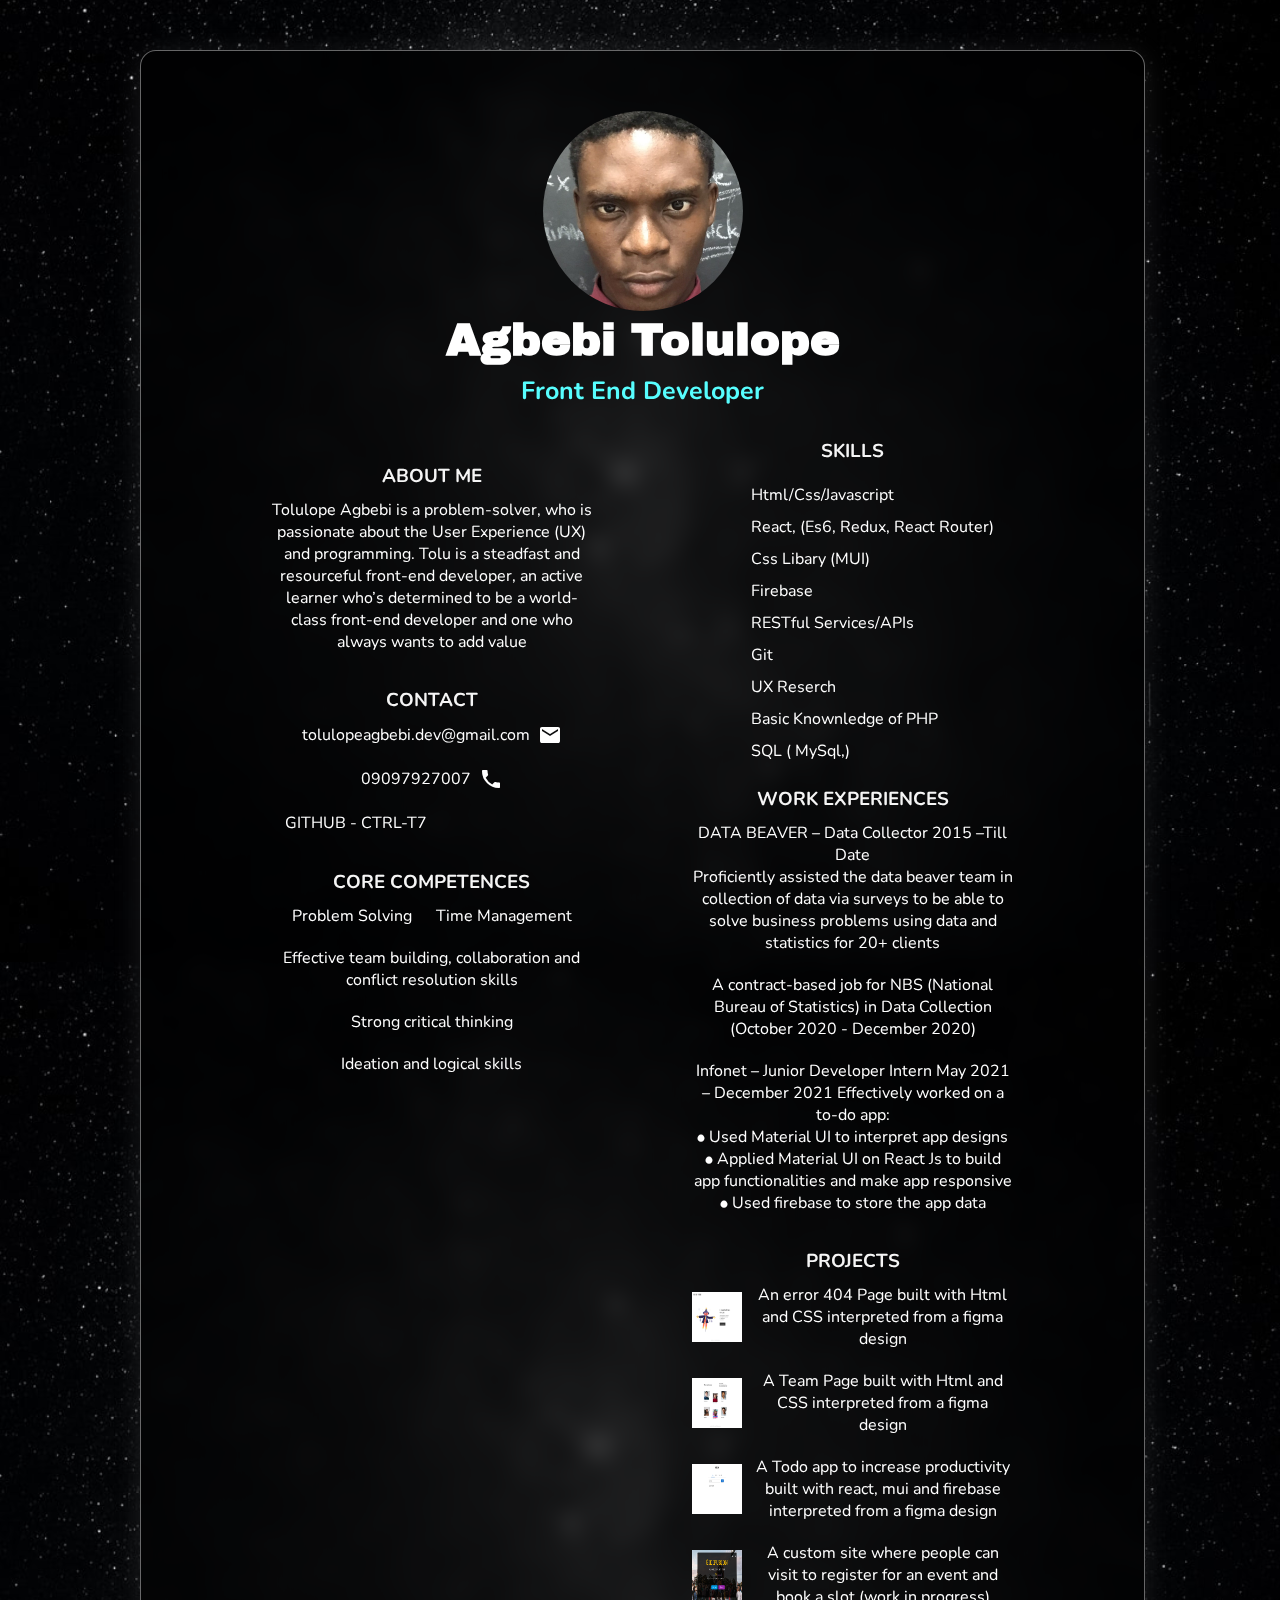
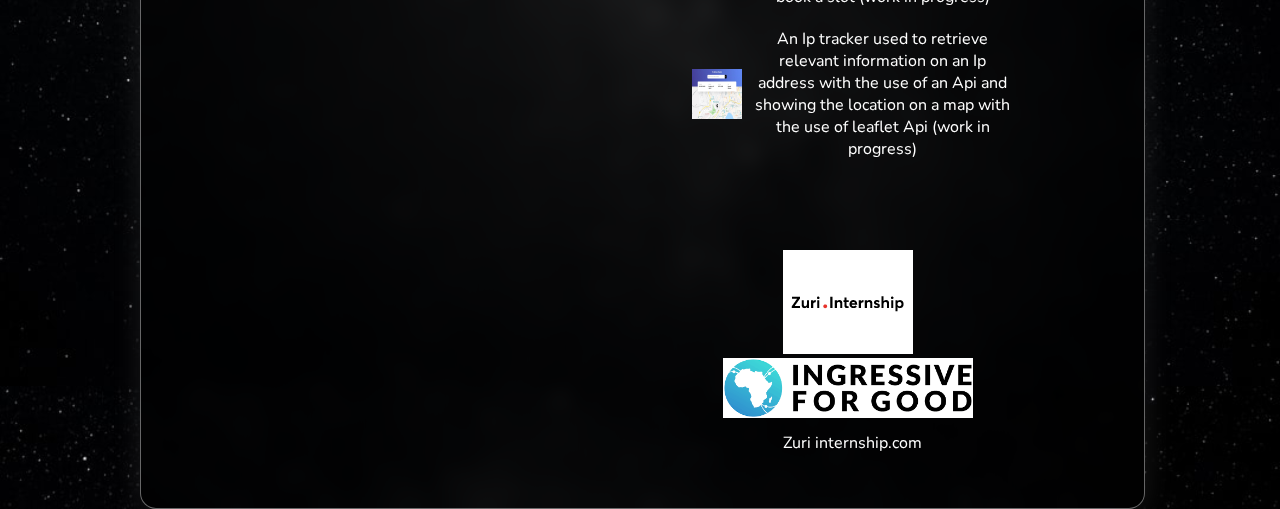
==== index.html @ 1a8da859 "Initial commit" ====
<!DOCTYPE html>
<html>
<head>
    
    <link rel="stylesheet" href="Resume.css">
    <link
    rel="stylesheet"
    href="https://cdnjs.cloudflare.com/ajax/libs/animate.css/4.1.1/animate.min.css"
  />
    
    <link rel="stylesheet" href="https://fonts.googleapis.com/icon?family=Material+Icons">
    <link rel="preconnect" href="https://fonts.googleapis.com">
<link rel="preconnect" href="https://fonts.gstatic.com" crossorigin> 
<link href="https://fonts.googleapis.com/css2?family=Archivo+Black&family=Nunito:wght@200;400&family=Open+Sans&family=Roboto&display=swap" rel="stylesheet">

<meta name="viewport" content="width=device-width, initial-scale=1.0">
</head>



<body>
    <div class="fullContainer">
    <div class="my-header">
        <div class="header">
            <img src="profile.jpg" alt="Avatar" class="avatar"> 
            <h1>Agbebi Tolulope</h1>
            <h2>Front End Developer</h2>
        </div>
    </div>

    
    <div class="container">
     <div class="left-con">
       

        <div class="sections mt-25"> 
            <h3>ABOUT ME</h3>
                <caption>
                    <P>
                        Tolulope Agbebi is a problem-solver, who is passionate about the User Experience (UX) and programming. Tolu is a steadfast and resourceful front-end developer, an active learner who’s determined to be a world-class front-end developer and one who always wants to add value
                    </p>
                    </caption>

        </div>

        <div class='sections'>
            <h3>CONTACT</h3>
        <div class="center">
            <div class="list">
               <P> tolulopeagbebi.dev@gmail.com <i class="material-icons">email</i></P>
               </div>
               <div class="list">
               <p>09097927007 <i class="material-icons">call</i></P>
                </div>
                <div class="list">   
                <a href="https://github.com/CTRL-T7">GITHUB - CTRL-T7 <i class="material-icons">source</i></a>
                </div>
        </div>
        </div>

        <div class="sections">
            <h3> CORE COMPETENCES</h3>
            <p>Problem Solving</p>
            <p>Time Management</p>
            <p> Effective team building, collaboration and conflict resolution skills</p>
            <p>Strong critical thinking</p>
            <p> Ideation and logical skills </p>
               
                
        </div>




     </div>

     <div class="right-con">

        <div class="sections ">
            <h3>SKILLS</h3>
            
               <ul class="skills">
                  <li> Html/Css/Javascript</li>
                  <li> React, (Es6, Redux, React Router) </li>
                  <li> Css Libary (MUI)</li>
                  <li> Firebase</li>
                  <li>RESTful Services/APIs </li>
                   <li>Git  </li>
                   <li>UX Reserch </li>
                   <li>Basic Knownledge of PHP </li>
                   <li>SQL ( MySql,)</li>
   
               </ul>
           
        </div>

        <div class="sections">
            <h3> WORK EXPERIENCES</h3>
            <p>DATA BEAVER – Data Collector                                      
                2015 –Till Date<br/>
                Proficiently assisted the data beaver team in collection of data via surveys to be able to solve business problems using data and statistics for 20+ clients
            </p>
            <p> A contract-based job for NBS (National Bureau of Statistics) in Data Collection (October 2020 - December 2020)</p>
            <p> Infonet – Junior Developer Intern
                May 2021 – December 2021
                Effectively worked on a to-do app:
                 <br/> ⦁	Used Material UI to interpret app designs 
                 <br/>  ⦁	Applied Material UI on React Js to build app functionalities and make app responsive
                 <br/> ⦁	Used firebase to store the app data
                </p>
        </div>

      

     <div class="sections">
        <h3> PROJECTS</h3>
       <span class="infospan"><a href="https://dev404page.netlify.app/" > <img src="404 not found.png" alt="logo" class="infopic"> An error 404 Page built with Html and CSS interpreted from a figma design</a></span>
       <span><a href="https://myteampagemaster.netlify.app/" >  <img src="team.png" alt="logo" class="infopic"> A Team Page built with Html and CSS interpreted from a figma design</a></span>
       <span><a href="https://tee-todoapp.netlify.app/"><img src="Todopic.png" alt="logo" class="infopic"> A Todo app to increase productivity built with react, mui and firebase interpreted from a figma design</a></span>
       <span><a href="https://gidifusion.netlify.app" > <img src="Gidifusion.png" alt="logo" class="infopic"> A custom site where people can visit to register for an event and book a slot (work in progress)</a></span>
       <span><a href="https://ip-tracker-webapp.netlify.app/" > <img src="desktop-design.jpg" alt="logo" class="infopic"> An Ip tracker used to retrieve relevant information on an Ip address with the use of an Api and showing the location on a map with the use of leaflet Api (work in progress)</a></span>

    <div class="sections">
        
        <div><img src="zuri.png" alt="logo" class="zuri"> </div>
        <div><img src="ingressive.png" alt="logo" class="ingressive"> </div>
        <a href="https://internship.zuri.team/" > Zuri internship.com</a>
    </div>


     </div>





    </div>
    </div>
  </body>

</html>
---- Resume.css ----
*{
  margin: 0;
  padding: 0;
}
body, html{
  margin: 0;
  padding: 0;
  height: 100%;
  background: #424242 url('./background-res.jpg');
  background-position: center;
  background-size: cover;
  background-repeat: repeat;
  padding-left: 50px;

}

.infopic{
  width: 50px;
  height: 50px;
}

h3{
  color: #F5F5F5;
  font-family: 'Nunito', sans-serif;
}

h2{
  font-size: 25px !important;
  font-family: 'Nunito', sans-serif;
  color: #57FEFF !important;
}

.container{
  display: flex;
  width: 80%;
  padding-left: 100px;


}

.fullContainer{
  
  margin-left: 40px;
  margin-right: 40px;
  margin-bottom: 30px;
  margin-top: 50px;
  padding-top: 30px;
  background: rgba(0,0,0,0.5);
  backdrop-filter: blur(10px);
  border-radius: 16px;
  border: 1px solid rgba(255,255,255,0.4);
  box-shadow: 0 4px 30px rgba(247, 247, 247, 0.1);
  width: 85%;
}
.fullContainer:hover{
  background: rgba(0,0,0,0.5);
}

.my-header{
  margin-top: 30px;
  width: 100%;
  display: block;
  text-align: center;
  align-items: center;
  justify-items: center;
  animation: pulse;
  animation-duration: 3s;
  animation-delay: 1s;
 
}

.my-header h1{
  color: white;
  margin-bottom: 10px;
  font-size: 45px;
  font-family: 'Archivo Black', sans-serif;
}


.my-header h2{
  color: #F5F5F5;
  margin-bottom: 10px;
  font-size: 14px;
  font-weight: bolder;
}

.my-header img{
  width: 200px;
  height: 200px;
  border-radius: 50%;
  }

.left-con, .right-con{

  margin: 20px;
  width: 48%;
  text-align: center;
  align-items: center;
  justify-items: center;
}

.left-con{
  animation:slideInLeft;
  animation-duration: 2s;
  
}

.right-con{
  animation:slideInRight;
  animation-duration: 2s;
  
}

.left-con .header{
  display: block;
}

.left-con .header img{
width: 200px;
height: 200px;
border-radius: 50%;
}

.left-con .header h1{
  color: #BDBDBD;
  margin-bottom: 10px;
}


.left-con .header h2{
  color: #F5F5F5;
  margin-bottom: 10px;
  font-size: 14px;
  font-weight: bolder;
}

.mt-10{
  margin-top: 10px;
}

.mt-15{
  margin-top: 15px !important;
}

.mt-25{
  margin-top: 25px !important;
}

.mb-10{
  margin-bottom: 10px;
}
.mb-15{
  margin-top: 10px;
}

.zuri{
  margin-top: 80px;
}
.sections{
  display: block;
  color: #fff;
  margin-bottom: 24px;
}



.sections .center {
  display: block;
  text-align: center !important;
  align-items: center !important;
  justify-items: center !important;
}

.sections .center .list{
display: block;
}
.infospan{
  display: flex;
  justify-content: center;
  align-content: center;
}

.sections  a{
  color: #fff;
  text-decoration: none;
  text-align: center;
  margin-right: 2px;

}
.sections img{
  margin-right:10px;
}

.sections a:hover {
  color: #57FEFF !important; 
  font-weight: bolder;
}

.sections:hover{
  font-weight: bold;
}

.sections  a, .sections  p{
  display: inline-flex;
  margin: 10px;
  text-align: center;
  align-items: center;
  justify-items: center;
  font-family: 'Nunito', sans-serif;
} 

  

.sections  a i, .sections  p i{
margin-left: 8px;
}
.left-con{
  padding-right: 20px;
}
.right-con{
  padding-left: 20px;
}

.skills{
  margin-top: 20px;
  text-decoration: none;
  list-style-type: none;
}

.skills li{
text-align: left;
margin-bottom: 10px;
padding-left: 40px;
font-family: 'Nunito', sans-serif;
}


@media screen and (max-width:1000px)  {

  body, html{
    padding-left: 0%;
  }
 
  .fullContainer{
    width: auto;
  }
  .container{
    display: block;
    width: 95%;
    padding-left: 0%;
    animation:slideInUp;
  animation-duration: 1s;
  }



  .my-header img{
    width: 150px;
    height: 150px;
    border-radius: 50%;
    }


    .my-header h1{
      color: white;
      margin-bottom: 10px;
      font-size: 24px;
      font-family: 'Archivo Black', sans-serif;
    }
    
    
    .my-header h2{
      color: #F5F5F5;
      margin-bottom: 10px;
      font-size: 7px;
      font-weight: bolder;
    }

    

  .left-con{
    display: inline;
    width: 100%;
    padding-top: 20px;
    word-wrap: break-word !important;
    text-align: center !important;
    align-items: center !important;
    justify-items: center !important;
    margin-right: 0 !important;
    margin-left: 0 !important;
    margin-bottom: 15px;
    
  }

  .right-con{
    display: inline;
   word-wrap: break-word !important;
   padding-left: 0;
   text-align: center !important;
   align-items: center !important;
   justify-items: center !important;
   margin-right: 0 !important;
   margin-left: 0 !important;
  }


  .sections{
    width: 100%;
    padding: 10px;
  }

}

.right-con .sections .ingressive{
width: 100%;
height: auto;
max-width: 250px;
min-width: 250px;
min-height: auto;
}
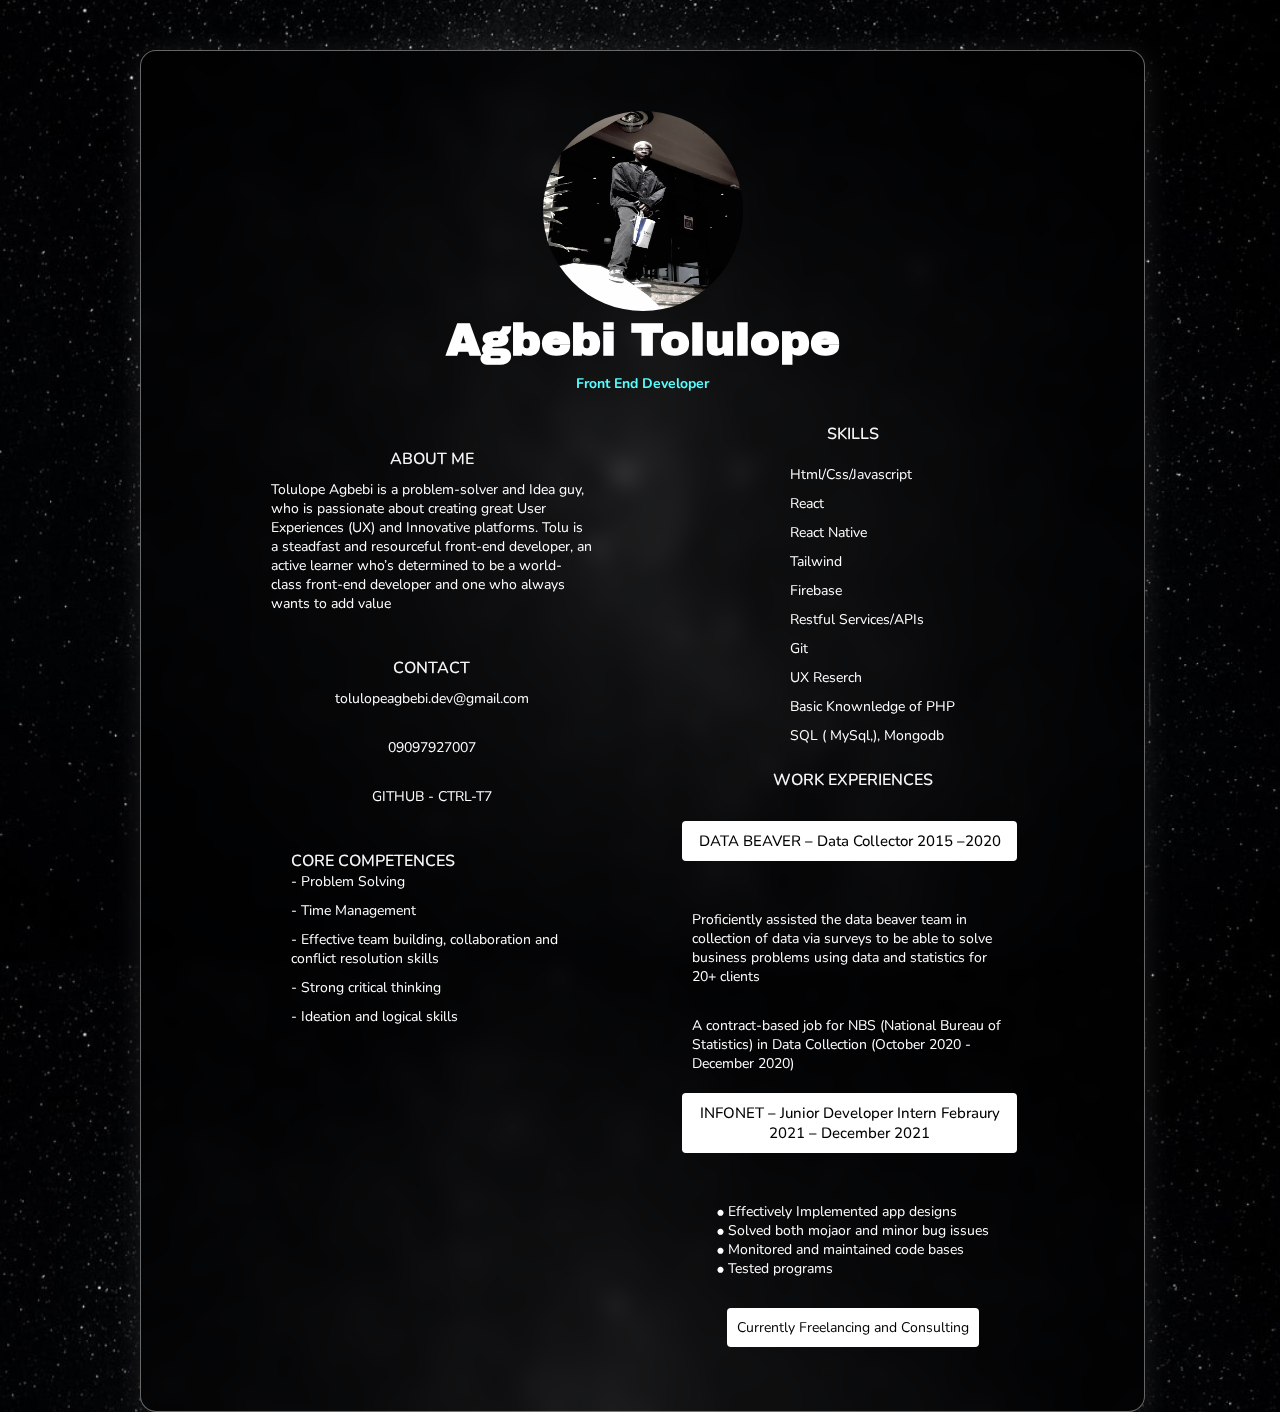
==== commit 7b84863c: "Add files via upload" ====
--- a/index.html
+++ b/index.html
@@ -22,7 +22,7 @@
     <div class="fullContainer">
     <div class="my-header">
         <div class="header">
-            <img src="profile.jpg" alt="Avatar" class="avatar"> 
+            <img src="displaypic.jpg" alt="Avatar" class="avatar"> 
             <h1>Agbebi Tolulope</h1>
             <h2>Front End Developer</h2>
         </div>
@@ -37,7 +37,7 @@
             <h3>ABOUT ME</h3>
                 <caption>
                     <P>
-                        Tolulope Agbebi is a problem-solver, who is passionate about the User Experience (UX) and programming. Tolu is a steadfast and resourceful front-end developer, an active learner who’s determined to be a world-class front-end developer and one who always wants to add value
+                        Tolulope Agbebi is a problem-solver and Idea guy, who is passionate about creating great User Experiences (UX) and Innovative platforms. Tolu is a steadfast and resourceful front-end developer, an active learner who’s determined to be a world-class front-end developer and one who always wants to add value
                     </p>
                     </caption>
 
@@ -47,24 +47,24 @@
             <h3>CONTACT</h3>
         <div class="center">
             <div class="list">
-               <P> tolulopeagbebi.dev@gmail.com <i class="material-icons">email</i></P>
+               <P> tolulopeagbebi.dev@gmail.com </P>
                </div>
                <div class="list">
-               <p>09097927007 <i class="material-icons">call</i></P>
+               <p>09097927007 </P>
                 </div>
                 <div class="list">   
-                <a href="https://github.com/CTRL-T7">GITHUB - CTRL-T7 <i class="material-icons">source</i></a>
+                <a href="https://github.com/CTRL-T7">GITHUB - CTRL-T7 </a>
                 </div>
         </div>
         </div>
 
-        <div class="sections">
+        <div class="sectionC">
             <h3> CORE COMPETENCES</h3>
-            <p>Problem Solving</p>
-            <p>Time Management</p>
-            <p> Effective team building, collaboration and conflict resolution skills</p>
-            <p>Strong critical thinking</p>
-            <p> Ideation and logical skills </p>
+            <p>- Problem Solving</p>
+            <p>- Time Management</p>
+            <p>- Effective team building, collaboration and conflict resolution skills</p>
+            <p>- Strong critical thinking</p>
+            <p>- Ideation and logical skills </p>
                
                 
         </div>
@@ -81,51 +81,49 @@
             
                <ul class="skills">
                   <li> Html/Css/Javascript</li>
-                  <li> React, (Es6, Redux, React Router) </li>
-                  <li> Css Libary (MUI)</li>
+                  <li> React </li>
+                  <li> React Native</li>
+                  <li> Tailwind</li>
                   <li> Firebase</li>
-                  <li>RESTful Services/APIs </li>
+                  <li>Restful Services/APIs </li>
                    <li>Git  </li>
                    <li>UX Reserch </li>
                    <li>Basic Knownledge of PHP </li>
-                   <li>SQL ( MySql,)</li>
+                   <li>SQL ( MySql,), Mongodb</li>
    
                </ul>
            
         </div>
 
         <div class="sections">
-            <h3> WORK EXPERIENCES</h3>
-            <p>DATA BEAVER – Data Collector                                      
-                2015 –Till Date<br/>
+            <h3 class="sectiontitle"> WORK EXPERIENCES</h3>
+
+            <h5 class="jobtitle">DATA BEAVER – Data Collector                                      
+                2015 –2020</h5>
+            <p > <br/>
                 Proficiently assisted the data beaver team in collection of data via surveys to be able to solve business problems using data and statistics for 20+ clients
             </p>
             <p> A contract-based job for NBS (National Bureau of Statistics) in Data Collection (October 2020 - December 2020)</p>
-            <p> Infonet – Junior Developer Intern
-                May 2021 – December 2021
-                Effectively worked on a to-do app:
-                 <br/> ⦁	Used Material UI to interpret app designs 
-                 <br/>  ⦁	Applied Material UI on React Js to build app functionalities and make app responsive
-                 <br/> ⦁	Used firebase to store the app data
+            <h5 class="jobtitle">INFONET – Junior Developer Intern
+                Febraury 2021 – December 2021</h5>  
+            <p> 
+               
+                 <br/> ⦁	Effectively Implemented app designs 
+                 <br/>  ⦁	Solved both mojaor and minor bug issues
+                 <br/> ⦁	Monitored and maintained code bases
+                 <br/> ⦁	Tested programs
                 </p>
+
+                <p class="jobtitle"> Currently Freelancing and Consulting </p>
+
         </div>
 
       
 
      <div class="sections">
-        <h3> PROJECTS</h3>
-       <span class="infospan"><a href="https://dev404page.netlify.app/" > <img src="404 not found.png" alt="logo" class="infopic"> An error 404 Page built with Html and CSS interpreted from a figma design</a></span>
-       <span><a href="https://myteampagemaster.netlify.app/" >  <img src="team.png" alt="logo" class="infopic"> A Team Page built with Html and CSS interpreted from a figma design</a></span>
-       <span><a href="https://tee-todoapp.netlify.app/"><img src="Todopic.png" alt="logo" class="infopic"> A Todo app to increase productivity built with react, mui and firebase interpreted from a figma design</a></span>
-       <span><a href="https://gidifusion.netlify.app" > <img src="Gidifusion.png" alt="logo" class="infopic"> A custom site where people can visit to register for an event and book a slot (work in progress)</a></span>
-       <span><a href="https://ip-tracker-webapp.netlify.app/" > <img src="desktop-design.jpg" alt="logo" class="infopic"> An Ip tracker used to retrieve relevant information on an Ip address with the use of an Api and showing the location on a map with the use of leaflet Api (work in progress)</a></span>
+     
 
-    <div class="sections">
-        
-        <div><img src="zuri.png" alt="logo" class="zuri"> </div>
-        <div><img src="ingressive.png" alt="logo" class="ingressive"> </div>
-        <a href="https://internship.zuri.team/" > Zuri internship.com</a>
-    </div>
+   
 
 
      </div>
--- a/Resume.css
+++ b/Resume.css
@@ -22,10 +22,13 @@
 h3{
   color: #F5F5F5;
   font-family: 'Nunito', sans-serif;
+  font-size:16px;
+  font-weight:600;
+  
 }
 
 h2{
-  font-size: 25px !important;
+  font-size: 25px;
   font-family: 'Nunito', sans-serif;
   color: #57FEFF !important;
 }
@@ -36,6 +39,18 @@
   padding-left: 100px;
 
 
+}
+
+.jobtitle{
+  font-size:15px;
+  font-weight:500;
+  font-family: 'Nunito', sans-serif;
+  background-color: white;
+  padding:10px;
+  border-radius: 4px;
+  color: #000;
+  margin-right:6px;
+  margin-bottom: 20px;
 }
 
 .fullContainer{
@@ -203,10 +218,14 @@
 .sections  a, .sections  p{
   display: inline-flex;
   margin: 10px;
-  text-align: center;
+  text-align: left;
   align-items: center;
   justify-items: center;
   font-family: 'Nunito', sans-serif;
+  font-size: 14px;
+  font-weight: 400;
+  margin-bottom:20px;
+  
 } 
 
   
@@ -232,6 +251,24 @@
 margin-bottom: 10px;
 padding-left: 40px;
 font-family: 'Nunito', sans-serif;
+font-size:14px;
+}
+
+.sectionC{
+  color: #fff;
+  text-align:left;
+  padding-left:30px;
+}
+
+.sectiontitle{
+  margin-bottom:30px;
+}
+
+
+.sectionC p{
+  font-family: 'Nunito', sans-serif;
+  font-size:14px;
+  margin-bottom:10px;  
 }
 
 
@@ -272,10 +309,15 @@
     .my-header h2{
       color: #F5F5F5;
       margin-bottom: 10px;
-      font-size: 7px;
+      
       font-weight: bolder;
+      
     }
 
+
+    h2{
+      font-size:16px;
+    }
     
 
   .left-con{
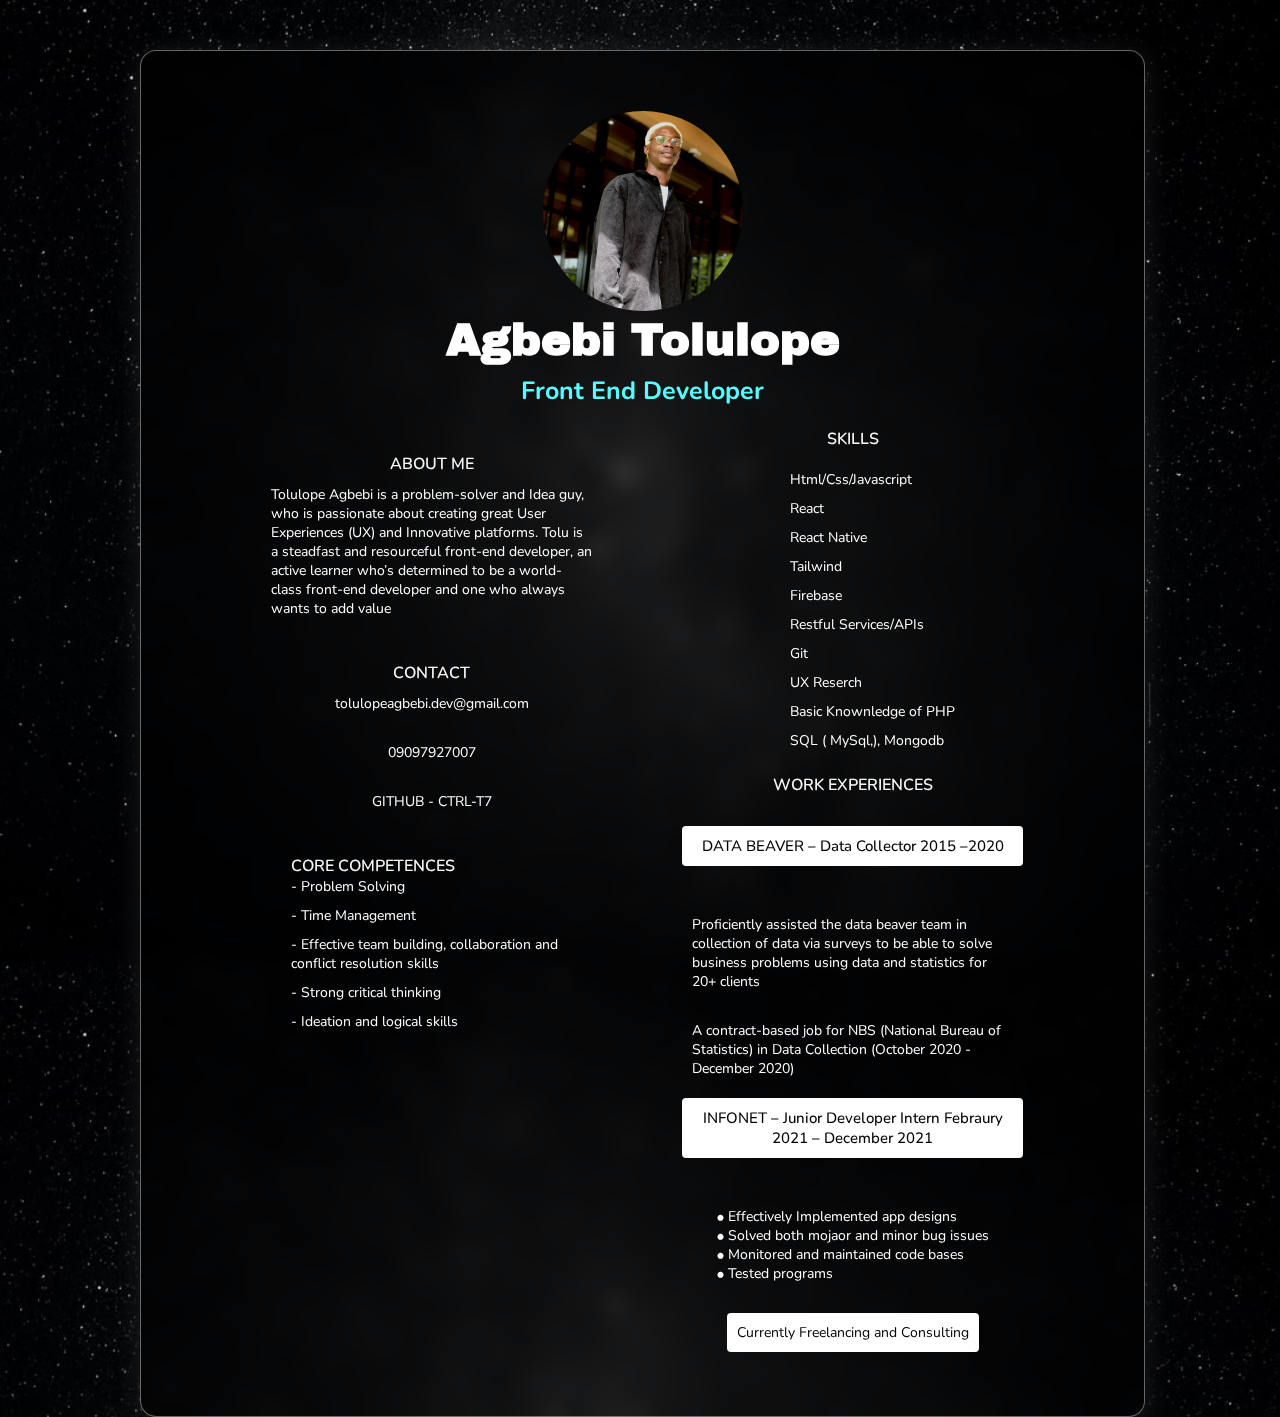
==== commit d405ba1c: "Add files via upload" ====
--- a/index.html
+++ b/index.html
@@ -22,7 +22,7 @@
     <div class="fullContainer">
     <div class="my-header">
         <div class="header">
-            <img src="displaypic.jpg" alt="Avatar" class="avatar"> 
+            <img src="newpic.JPG" alt="Avatar" class="avatar"> 
             <h1>Agbebi Tolulope</h1>
             <h2>Front End Developer</h2>
         </div>
--- a/Resume.css
+++ b/Resume.css
@@ -49,7 +49,7 @@
   padding:10px;
   border-radius: 4px;
   color: #000;
-  margin-right:6px;
+  
   margin-bottom: 20px;
 }
 
@@ -57,7 +57,7 @@
   
   margin-left: 40px;
   margin-right: 40px;
-  margin-bottom: 30px;
+  margin-bottom: 100px;
   margin-top: 50px;
   padding-top: 30px;
   background: rgba(0,0,0,0.5);
@@ -92,12 +92,7 @@
 }
 
 
-.my-header h2{
-  color: #F5F5F5;
-  margin-bottom: 10px;
-  font-size: 14px;
-  font-weight: bolder;
-}
+
 
 .my-header img{
   width: 200px;
@@ -275,20 +270,25 @@
 @media screen and (max-width:1000px)  {
 
   body, html{
-    padding-left: 0%;
+    padding-left: 0px;padding-bottom: 50px;
   }
  
-  .fullContainer{
-    width: auto;
-  }
+  .jobtitle{
+    width:200px;
+    margin-left: 35px;
+  }
+ 
   .container{
     display: block;
-    width: 95%;
-    padding-left: 0%;
+    
+    padding-left: 0px;
     animation:slideInUp;
   animation-duration: 1s;
   }
 
+  body, html{
+    padding-left: 0px;
+  }
 
 
   .my-header img{
@@ -303,6 +303,7 @@
       margin-bottom: 10px;
       font-size: 24px;
       font-family: 'Archivo Black', sans-serif;
+      
     }
     
     
@@ -316,7 +317,11 @@
 
 
     h2{
-      font-size:16px;
+      font-size:18px;
+      text-align:center;
+      margin-left: 75px;
+      margin-right: 0px;
+      width: 200px;
     }
     
 
@@ -349,6 +354,12 @@
   .sections{
     width: 100%;
     padding: 10px;
+    margin-left: 10px;
+  }
+
+  .fullContainer{
+    width: 335px;
+    margin-left: 20px;
   }
 
 }
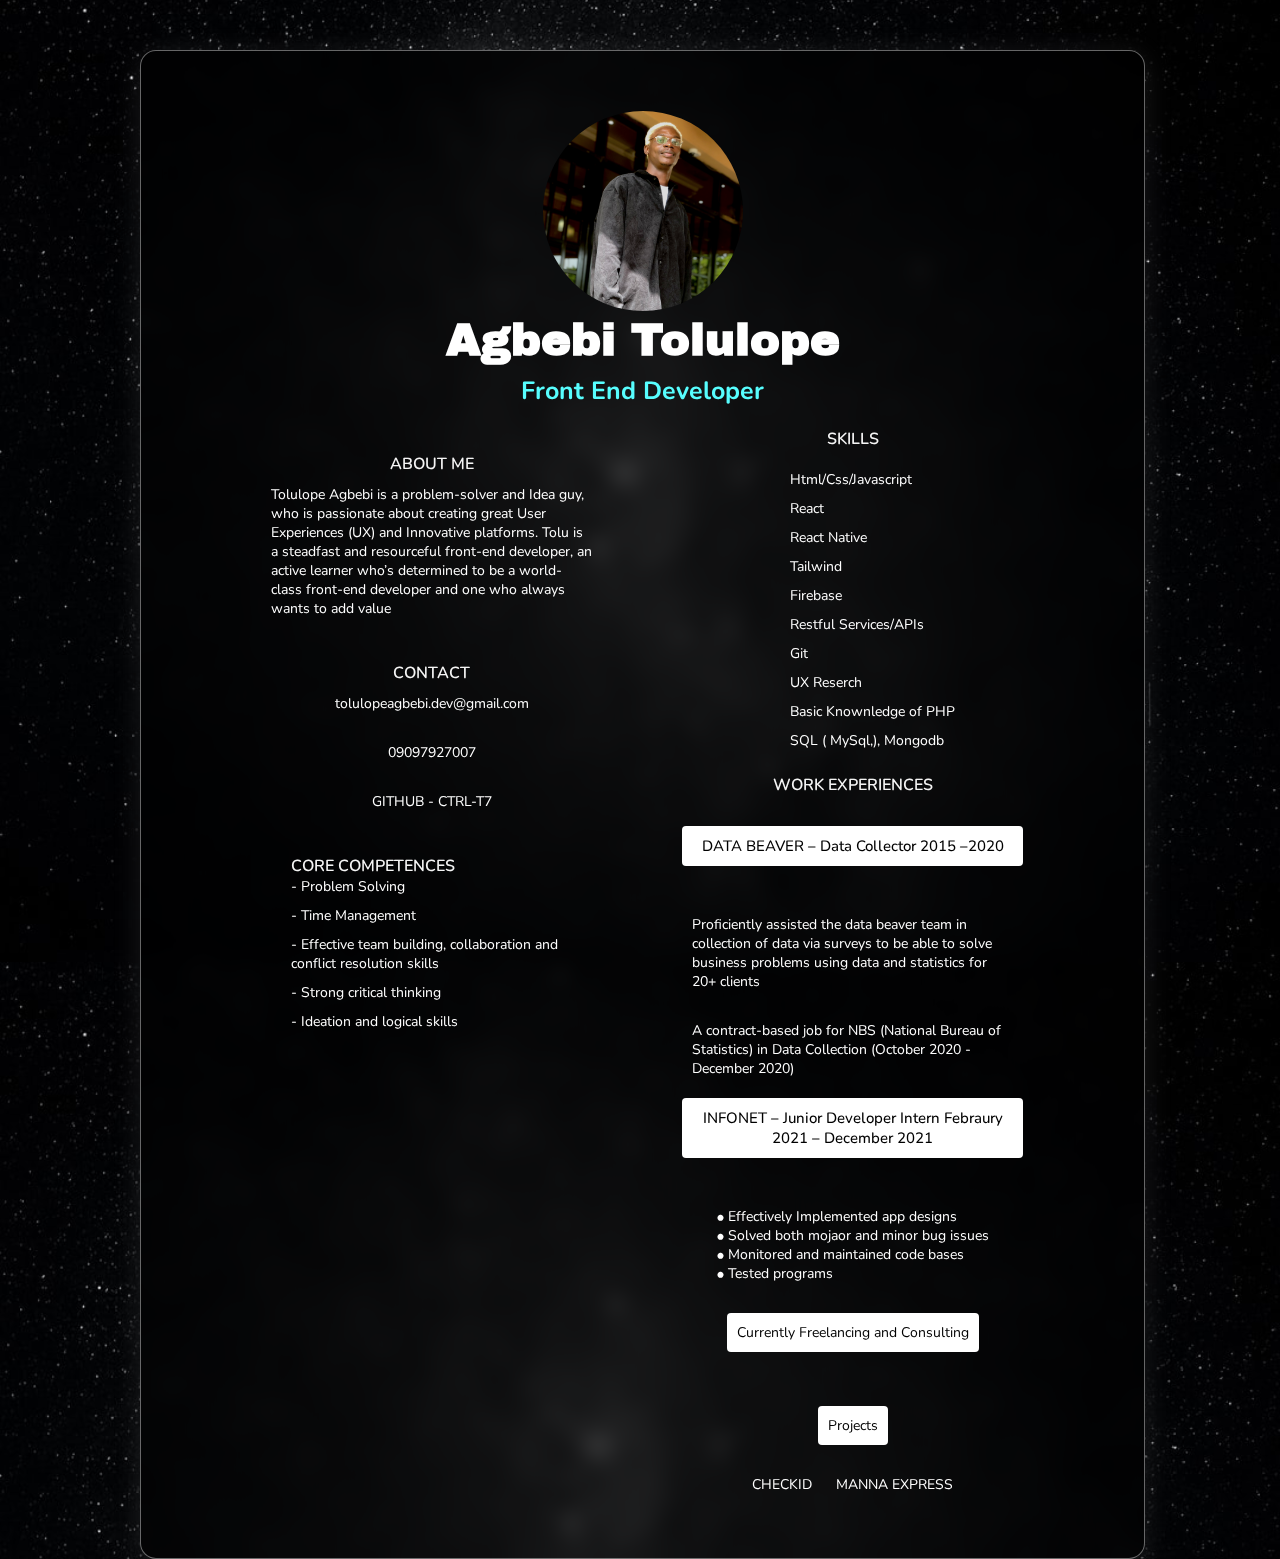
==== commit 06930118: "Add files via upload" ====
--- a/index.html
+++ b/index.html
@@ -121,11 +121,12 @@
       
 
      <div class="sections">
-     
+        <p class="ProjectTitle"> Projects </p>
+        <div>
+            <a href="https://checkid.ng/" > CHECKID</a>
+            <a href="https://mannaexpresss.com" > MANNA EXPRESS</a>
 
-   
-
-
+        </div>
      </div>
 
 
--- a/Resume.css
+++ b/Resume.css
@@ -44,6 +44,18 @@
 .jobtitle{
   font-size:15px;
   font-weight:500;
+  font-family: 'Nunito', sans-serif;
+  background-color: white;
+  padding:10px;
+  border-radius: 4px;
+  color: #000;
+  
+  margin-bottom: 20px;
+}
+
+.ProjectTitle{
+  font-size:18px;
+  font-weight: bold;
   font-family: 'Nunito', sans-serif;
   background-color: white;
   padding:10px;
